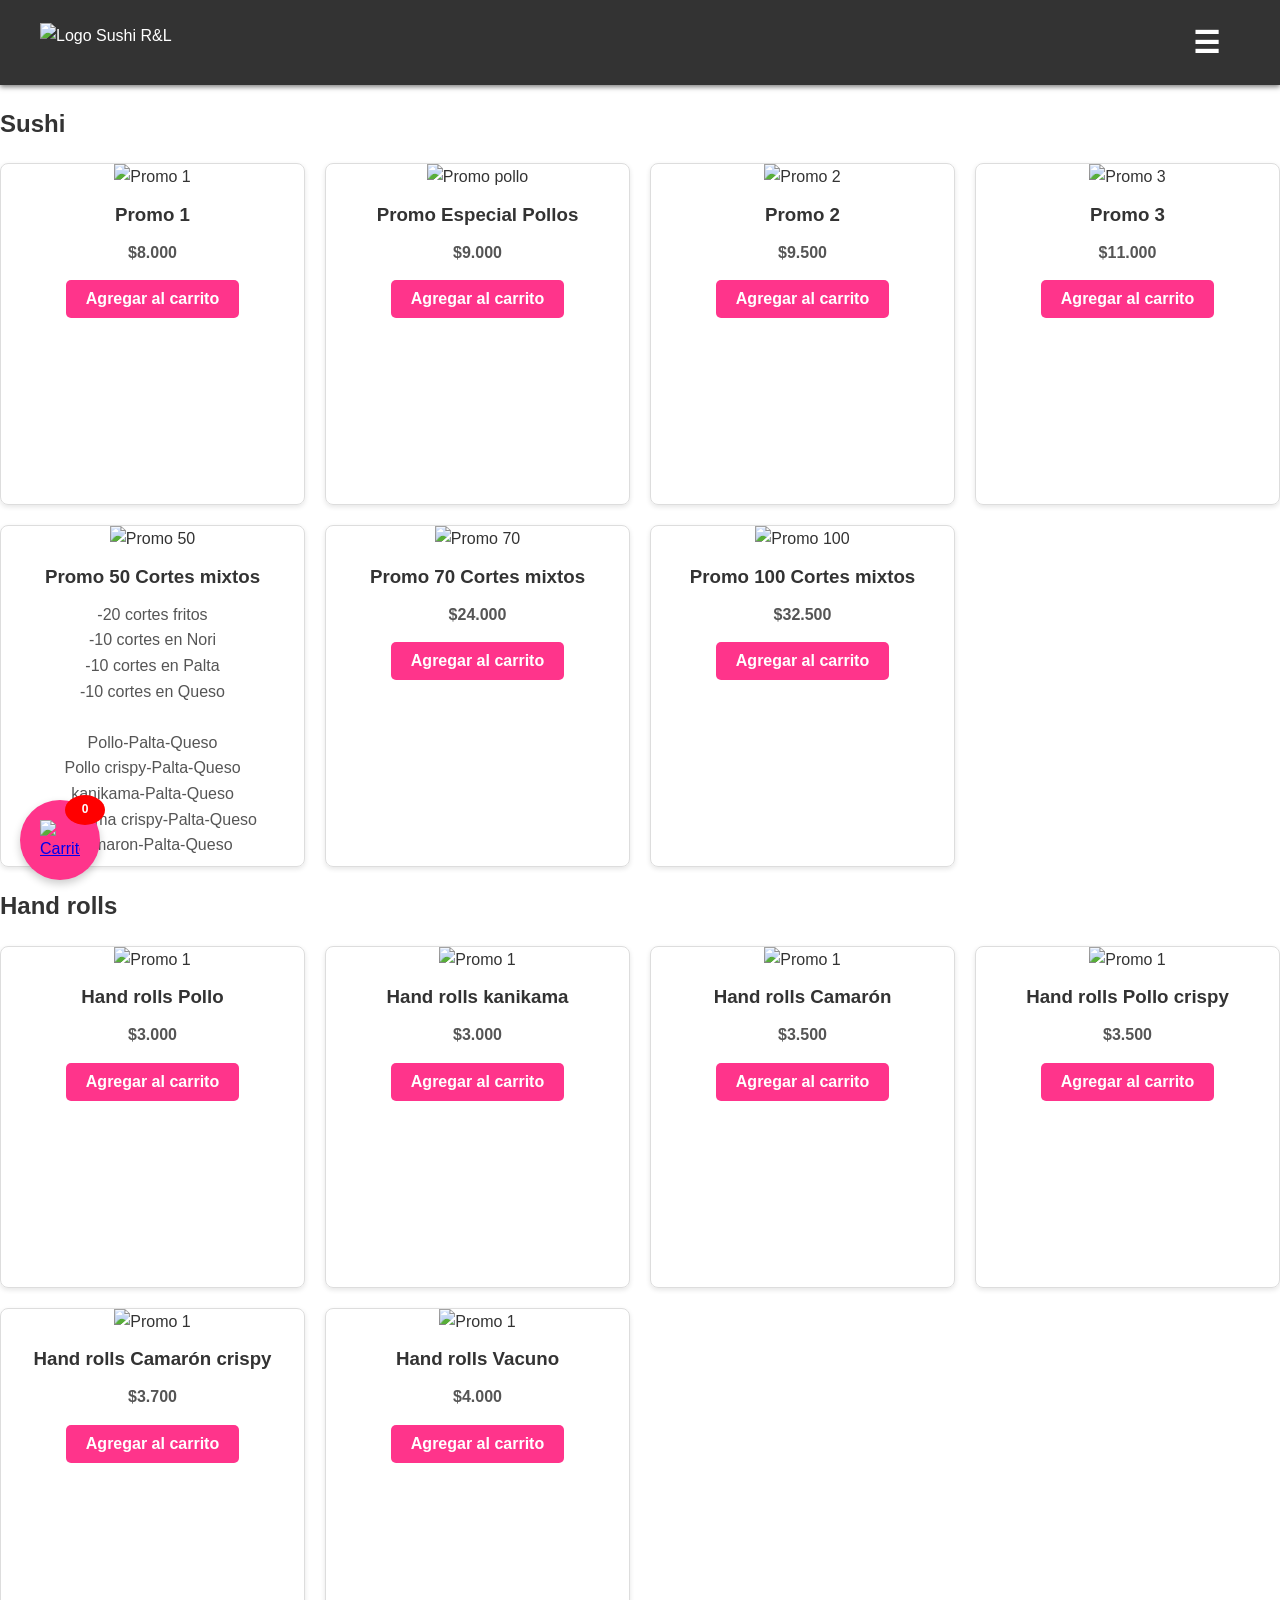
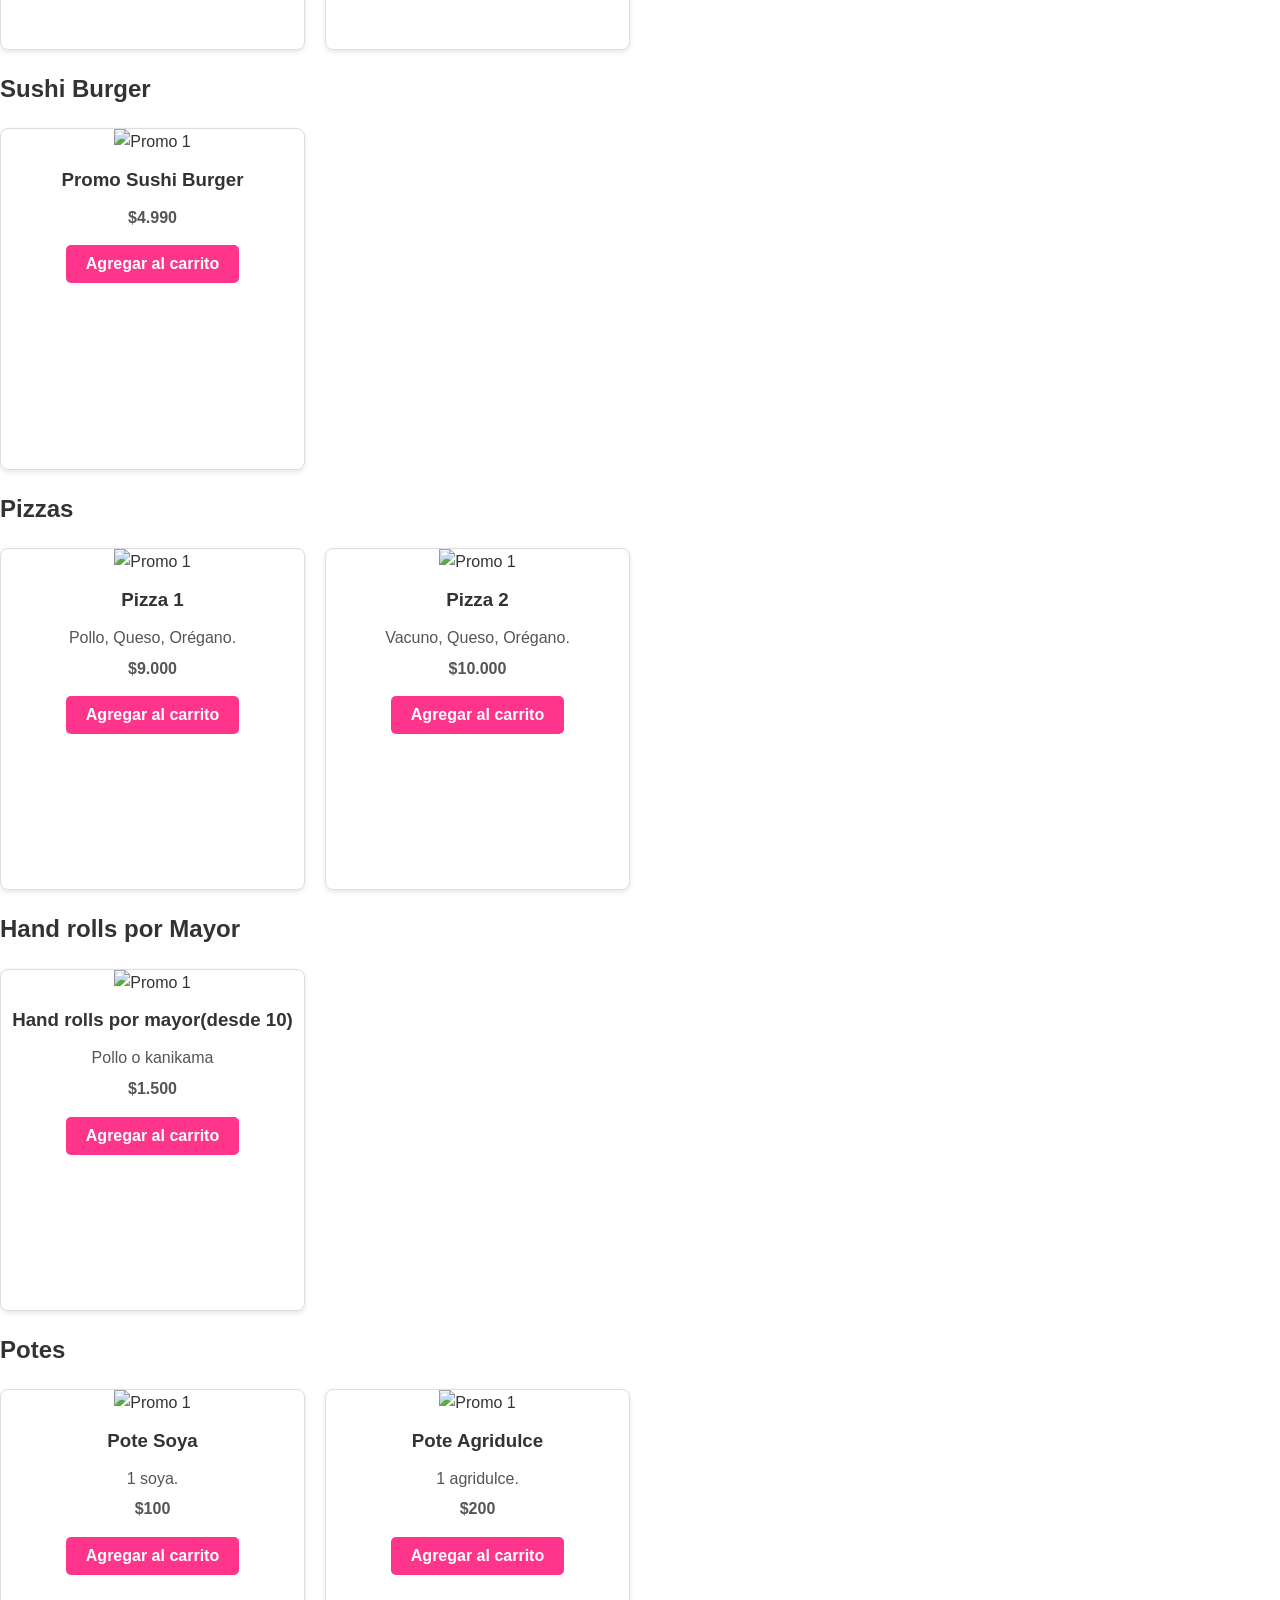
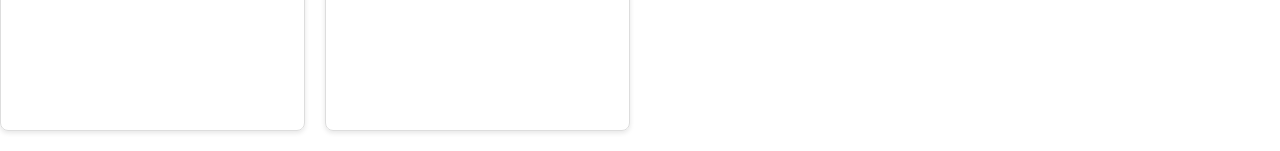
==== index.html @ 0c3e952d "sushiryl1.0 Falta solucionar detalles de productos." ====
<!DOCTYPE html>
<html lang="es">
<head>
    <meta charset="UTF-8">
    <meta name="viewport" content="width=device-width, initial-scale=1.0">
    <title>Sushi R&L</title>
    <link rel="stylesheet" href="styles.css">
    <link rel="icon" type="image/jpeg" href="img/logo.jpg">
    <meta property="og:title" content="Sushi R&L">
    <meta property="og:description" content="El mejor sushi de San Carlos">
    <meta property="og:image" content="https://github.com/sushiryl/sushiryl.github.io/img/logo.jpg">
    <meta property="og:url" content="https://sushiryl.github.io/">
    <meta property="og:type" content="website">
    <style>
        /* Estilo para el botón flotante del carrito */
        #floating-btn {
            position: fixed;
            bottom: 20px;
            left: 20px;
            background-color: #ff348b;
            padding: 10px;
            border-radius: 50%;
            box-shadow: 0 4px 8px rgba(0, 0, 0, 0.2);
            transition: background-color 0.3s ease;
        }

        #floating-btn:hover {
            background-color: #ff348b;
        }

        #floating-btn img {
            width: 40px;
            height: 40px;
        }

        .cart-count {
            position: absolute;
            top: -5px;
            right: -5px;
            background-color: red;
            color: white;
            border-radius: 50%;
            width: 20px;
            height: 20px;
            display: flex;
            justify-content: center;
            align-items: center;
            font-size: 12px;
            font-weight: bold;
        }
        .promo-ite {
    display: flex;
    flex-direction: column; /* Asegura que los elementos se coloquen en columnas */
    align-items: center; /* Centra horizontalmente el contenido */
    text-align: center; /* Centra el texto */
    padding: 10px;
    width: auto; /* Ajusta el ancho automáticamente */
    max-width: 100%; /* Limita el ancho al contenedor */
    box-sizing: border-box; /* Incluye padding y border en el tamaño total */
    word-wrap: break-word; /* Permite que el texto se divida en palabras largas */
}

.promo-ite .product-image {
    max-width: 100%; /* Asegura que la imagen no se desborde del contenedor */
    height: auto; /* Mantiene las proporciones de la imagen */
    margin-bottom: 10px; /* Espaciado entre la imagen y el contenido */
}

.promo-ite p {
    margin: 10px 0; /* Espaciado uniforme para los párrafos */
    line-height: 1.5; /* Mejora la legibilidad del texto */
}

.promo-ite .old-price {
    font-size: 14px; /* Ajusta el tamaño del texto dentro del contenido antiguo */
    color: gray; /* Cambia el color para diferenciarlo */
}

.promo-ite .add-to-cart {
    background-color: #ff348b; /* Color del botón */
    color: white; /* Texto del botón */
    padding: 10px 15px; /* Tamaño del botón */
    border: none; /* Sin borde */
    border-radius: 5px; /* Bordes redondeados */
    cursor: pointer; /* Cambia el cursor al pasar sobre el botón */
}

.promo-ite .add-to-cart:hover {
    background-color: #e02a76; /* Color al pasar sobre el botón */
}

    </style>
</head>
<body>
    <header>
        <div class="container">
            <img src="img/logo.jpg" alt="Logo Sushi R&L" class="logo">
            <button class="menu-toggle" id="menu-toggle">
                ☰
            </button>
            <nav id="nav-menu" class="hidden">
                <ul>
                     <li><a href="#handrolls">Hand rolls</a></li>
                    <li><a href="#sushiburger">Sushi Burger</a></li>
                    <li><a href="#pizza">Pizza</a></li>
                    <li><a href="#handrollsmayor">Por Mayor</a></li>
                    <li><a href="#potes">Potes</a></li>
                 </ul>
            </nav>
        </div>
    </header>
    <!-- Sushi Section -->
    <section id="sushi">
        <h2>Sushi</h2>
        <div class="promo-list">
            <div class="promo-item">
                <img src="img/promo1.jpg" alt="Promo 1" class="product-image">
                <h3>Promo 1</h3>
                 <p><strong>$8.000</strong></p>
                <button class="add-to-cart" data-name="Promo 1" data-price="8000">Agregar al carrito</button>
            </div>
            <div class="promo-item">
                <img src="img/promo111.jpg" alt="Promo pollo" class="product-image">
                <h3>Promo Especial Pollos</h3>
                 <p><strong>$9.000</strong></p>
                <button class="add-to-cart" data-name="Promo Especial Pollos" data-price="9000">Agregar al carrito</button>
            </div>
            <div class="promo-item">
                <img src="img/promo2.jpg" alt="Promo 2" class="product-image">
                <h3>Promo 2</h3>
                 <p><strong>$9.500</strong></p>
                <button class="add-to-cart" data-name="Promo 2" data-price="9500">Agregar al carrito</button>
            </div>
            <div class="promo-item">
                <img src="img/promo3.jpg" alt="Promo 3" class="product-image">
                <h3>Promo 3</h3>
                 <p><strong>$11.000</strong></p>
                <button class="add-to-cart" data-name="Promo 3" data-price="11000">Agregar al carrito</button>
            </div>
            <div class="promo-item">
                <img src="img/50.jpeg" alt="Promo 50" class="product-image">
                <h3>Promo 50 Cortes mixtos</h3>
                <p>
                        <span class="old-price">
                        -20 cortes fritos<br>
                        -10 cortes en Nori<br>
                        -10 cortes en Palta<br>
                        -10 cortes en Queso<br><br>
                        Pollo-Palta-Queso<br>
                        Pollo crispy-Palta-Queso<br>
                        kanikama-Palta-Queso<br>
                        kanikama crispy-Palta-Queso<br>
                        Camaron-Palta-Queso</span>
                    </p>
                <p><strong>$18.500</strong></p>
                <button class="add-to-cart" data-name="Promo 50 Cortes mixtos" data-price="18500">Agregar al carrito</button>
            </div>
            <div class="promo-item">
                <img src="img/70.jpeg" alt="Promo 70" class="product-image">
                <h3>Promo 70 Cortes mixtos</h3>
                 </p>
                <p><strong>$24.000</strong></p>
                <button class="add-to-cart" data-name="Promo 70 Cortes mixtos" data-price="24000">Agregar al carrito</button>
            </div>
            <div class="promo-item">
                <img src="img/100.jpeg" alt="Promo 100" class="product-image">
                <h3>Promo 100 Cortes mixtos</h3>
                 <p><strong>$32.500</strong></p>
                <button class="add-to-cart" data-name="Promo 100 Cortes mixtos" data-price="32500">Agregar al carrito</button>
            </div>
        </div>
    </section>

    <!-- Hand rolls Section -->
    <section id="handrolls">
        <h2>Hand rolls</h2>
        <div class="promo-list">
            <div class="promo-item">
                <img src="img/handroll.jpg" alt="Promo 1" class="product-image">
                <h3>Hand rolls Pollo</h3>
                 <p><strong>$3.000</strong></p>
                <button class="add-to-cart" data-name="Hand rolls Pollo" data-price="3000">Agregar al carrito</button>
            </div>
            <div class="promo-item"> 
               <img src="img/kanikama.jpeg" alt="Promo 1" class="product-image">
                <h3>Hand rolls kanikama</h3>
                 <p><strong>$3.000</strong></p>
                <button class="add-to-cart" data-name="Hand rolls kanikama" data-price="3000">Agregar al carrito</button>
            </div>
            <div class="promo-item">
                <img src="img/cama.jpeg" alt="Promo 1" class="product-image">
                <h3>Hand rolls Camarón</h3>
                 <p><strong>$3.500</strong></p>
                <button class="add-to-cart" data-name="Hand rolls Camarón" data-price="3500">Agregar al carrito</button>
            </div>
            <div class="promo-item">
                <img src="img/pollocrispy.jpg" alt="Promo 1" class="product-image">
                <h3>Hand rolls Pollo crispy</h3>
                 <p><strong>$3.500</strong></p>
                <button class="add-to-cart" data-name="Hand rolls Pollo crispy" data-price="3500">Agregar al carrito</button>
            </div>
            <div class="promo-item">
                <img src="img/camaroncrispy.jpeg" alt="Promo 1" class="product-image">
                <h3>Hand rolls Camarón crispy</h3>
                 <p><strong>$3.700</strong></p>
                <button class="add-to-cart" data-name="Hand rolls Camarón crispy" data-price="3700">Agregar al carrito</button>
            </div>
            <div class="promo-item">
                <img src="img/vacuno.jpg" alt="Promo 1" class="product-image">
                <h3>Hand rolls Vacuno</h3>
                 <p><strong>$4.000</strong></p>
                <button class="add-to-cart" data-name="Hand rolls Vacuno" data-price="4000">Agregar al carrito</button>
            </div>
        </div>
    </section>

    <!-- Sushi Burger Section -->
    <section id="sushiburger">
        <h2>Sushi Burger</h2>
        <div class="promo-list">
            <div class="promo-item">
                <img src="img/burguer.jpeg" alt="Promo 1" class="product-image">
                <h3>Promo Sushi Burger</h3>
                 <p><strong>$4.990</strong></p>
                <button class="add-to-cart" data-name="Promo Sushi Burger" data-price="4990">Agregar al carrito</button>
            </div>
        </div>
    </section>

    <!-- Pizza Section -->
    <section id="pizza">
        <h2>Pizzas</h2>
        <div class="promo-list">
            <div class="promo-item">
                <img src="img/pizza1.jpg" alt="Promo 1" class="product-image">
                <h3>Pizza 1</h3>
                <p>Pollo, Queso, Orégano.</p>
                <p><strong>$9.000</strong></p>
                <button class="add-to-cart" data-name="Pizza 1" data-price="9000">Agregar al carrito</button>
            </div>
            <div class="promo-item">
                <img src="img/pizza2.jpg" alt="Promo 1" class="product-image">
                <h3>Pizza 2</h3>
                <p>Vacuno, Queso, Orégano.</p>
                <p><strong>$10.000</strong></p>
                <button class="add-to-cart" data-name="Pizza 2" data-price="10000">Agregar al carrito</button>
            </div>
        </div>
    </section>

    <!-- Hand rolls por Mayor Section -->
    <section id="handrollsmayor">
        <h2>Hand rolls por Mayor</h2>
        
        <div class="promo-list">
            <div class="promo-item">
                <img src="img/pormayor.jpg " alt="Promo 1" class="product-image">
                <h3>Hand rolls por mayor(desde 10)</h3>
                <p>Pollo o kanikama</p>
                <p><strong>$1.500</strong></p>
                <button class="add-to-cart" data-name="Hand rolls por mayor" data-price="1500">Agregar al carrito</button>
            </div>
        </div>
    </section>

    <!-- Potes Section -->
    <section id="potes">
        <h2>Potes</h2>
        <div class="promo-list">
            <div class="promo-item">
                <img src="img/soya.jpeg" alt="Promo 1" class="product-image">
                <h3>Pote Soya</h3>
                <p>1 soya.</p>
                <p><strong>$100</strong></p>
                <button class="add-to-cart" data-name="Pote Soya" data-price="100">Agregar al carrito</button>
            </div>
            <div class="promo-item">
                <img src="img/agri.jpeg" alt="Promo 1" class="product-image">
                <h3>Pote Agridulce</h3>
                <p>1 agridulce.</p>
                <p><strong>$200</strong></p>
                <button class="add-to-cart" data-name="Pote Agridulce" data-price="200">Agregar al carrito</button>
            </div>
        </div>
    </section>
<!-- Botón flotante -->
<a href="carrito.html" id="floating-btn">
    <img src="img/carro.png" alt="Carrito">
    <span id="cart-count" class="cart-count">0</span> <!-- Aquí se mostrará la cantidad de productos -->
</a>

</body>
<script>
    // Escucha el clic del botón para abrir/cerrar el menú
    document.getElementById('menu-toggle').addEventListener('click', function() {
        const navMenu = document.getElementById('nav-menu');
        navMenu.classList.toggle('hidden'); // Alterna la visibilidad del menú
    });
</script>
<script>
    // Aquí va el código JavaScript
    document.querySelectorAll('.add-to-cart').forEach(button => {
        button.addEventListener('click', () => {
            const name = button.dataset.name; // Nombre del producto
            const price = parseInt(button.dataset.price, 10); // Precio del producto
    
            if (!name || isNaN(price)) {
                console.error('Error: el producto no tiene nombre o precio válido.');
                return;
            }
    
            let cart = JSON.parse(localStorage.getItem('cart')) || [];
    
            const existingItem = cart.find(item => item.name === name);
    
            if (existingItem) {
                existingItem.quantity += 1;
            } else {
                cart.push({ name, price, quantity: 1 });
            }
    
            localStorage.setItem('cart', JSON.stringify(cart));
    
            updateCartCount();
        });
    });
    
    // Función para actualizar el contador del carrito
    function updateCartCount() {
        const cart = JSON.parse(localStorage.getItem('cart')) || [];
        const totalItems = cart.reduce((sum, item) => sum + item.quantity, 0);
        document.getElementById('cart-count').textContent = totalItems;
    }
    
    // Inicializar el contador al cargar la página
    updateCartCount();
    </script>
    
</html>
---- styles.css ----
/* General Styles */
body {
    margin: 0;
    font-family: Arial, sans-serif;
    line-height: 1.6;
    color: #333;
}

.container {
    max-width: 1200px;
    margin: 0 auto;
    padding: 0 20px;
}

header {
    background: #333;
    color: #fff;
    padding: 5px 0;  /* Mantener la altura del header */
    position: sticky;
    top: 0;
    z-index: 1000;
    box-shadow: 0 2px 5px rgba(0, 0, 0, 0.5);
}

header .container {
    display: flex;
    align-items: center;
    justify-content: space-between;
}

header .logo {
    height: 40px; /* Tamaño ajustado del logo */
    width: auto;
}

/* Estilo para ocultar el menú en pantallas pequeñas */
#nav-menu.hidden {
    display: none;
}

/* Estilos para el botón de menú */
.menu-toggle {
    font-size: 30px;
    background: none;
    border: none;
    color: #fff;
    cursor: pointer;
    display: block;
}

/* Estilo para el menú en pantallas pequeñas */
@media (max-width: 768px) {
    header .container {
        flex-direction: row; /* Cambio de columna a fila */
        text-align: left; /* Alinea los elementos a la izquierda */
    }

    header nav ul {
        display: flex; /* Mostrar los elementos de forma horizontal */
        flex-direction: row; /* Aseguramos que los elementos estén en línea */
        margin: 0;
        padding: 0;
        justify-content: flex-start; /* Alinea los elementos a la izquierda */
    }

    header nav ul li {
        margin: 0 10px; /* Agrega espacio entre los elementos */
    }
.promo-ite {
    display: flex;
    flex-direction: column; /* Asegura que los elementos se coloquen en columnas */
    align-items: center; /* Centra horizontalmente el contenido */
    text-align: center; /* Centra el texto */
    padding: 10px;
    width: auto; /* Ajusta el ancho automáticamente */
    max-width: 100%; /* Limita el ancho al contenedor */
    box-sizing: border-box; /* Incluye padding y border en el tamaño total */
    word-wrap: break-word; /* Permite que el texto se divida en palabras largas */
}

.promo-ite .product-image {
    max-width: 100%; /* Asegura que la imagen no se desborde del contenedor */
    height: auto; /* Mantiene las proporciones de la imagen */
    margin-bottom: 10px; /* Espaciado entre la imagen y el contenido */
}

.promo-ite p {
    margin: 10px 0; /* Espaciado uniforme para los párrafos */
    line-height: 1.5; /* Mejora la legibilidad del texto */
}

.promo-ite .old-price {
    font-size: 14px; /* Ajusta el tamaño del texto dentro del contenido antiguo */
    color: gray; /* Cambia el color para diferenciarlo */
}

.promo-ite .add-to-cart {
    background-color: #ff348b; /* Color del botón */
    color: white; /* Texto del botón */
    padding: 10px 15px; /* Tamaño del botón */
    border: none; /* Sin borde */
    border-radius: 5px; /* Bordes redondeados */
    cursor: pointer; /* Cambia el cursor al pasar sobre el botón */
}

.promo-ite .add-to-cart:hover {
    background-color: #e02a76; /* Color al pasar sobre el botón */
}
    #nav-menu {
        position: absolute;
        top: 60px;
        left: 0;
        background-color: #333;
        width: 100%;
        padding: 10px 0;
        display: none; /* Asegura que esté oculto inicialmente */
    }

    #nav-menu ul {
        list-style-type: none;
        padding: 0;
        text-align: left; /* Alinea los elementos a la izquierda */
    }

    #nav-menu li {
        margin: 10px 0;
    }

    .menu-toggle {
        display: block;
    }

    /* Mostrar el menú cuando se activa el botón */
    #nav-menu.hidden {
        display: block;
    }

    /* Mejorar la apariencia de los botones en el menú desplegable */
    #nav-menu li a {
        display: block;
        padding: 10px 20px;  /* Más espacio en los botones */
        color: #fff;
        text-decoration: none;
        font-weight: bold;
        transition: background 0.3s, color 0.3s;
        border-radius: 5px;
    }

    #nav-menu li a:hover {
        background: #ff348b;
        color: #333;
    }

    /* Opciones del menú horizontal */
    #nav-menu ul {
        display: flex;
        justify-content: flex-start; /* Mantiene los elementos en fila */
        gap: 10px;
    }

    #nav-menu li {
        margin: 0;  /* Eliminar margen para una disposición en línea */
    }

    /* Mostrar dos productos en una fila en pantallas pequeñas */
    .promo-list {
        display: grid;
        grid-template-columns: repeat(2, 1fr); /* Dos columnas */
        gap: 20px;
        margin: 20px 0;
    }
}


/* Sección de productos */
.promo-list {
    display: grid;
    grid-template-columns: repeat(auto-fit, minmax(250px, 1fr)); /* Ajusta automáticamente el número de columnas */
    gap: 20px;
    margin: 20px 0;
    grid-template-columns: repeat(4, 1fr); /* 4 columnas en pantallas grandes */
}

.promo-item {
    border: 1px solid #ddd;
    border-radius: 8px;
    overflow: hidden;
    text-align: center;
    box-shadow: 0 2px 5px rgba(0, 0, 0, 0.1);
    transition: transform 0.3s;
    height: 340px;  /* Aumentada para permitir más espacio y mostrar el precio */
}

.promo-item:hover {
    transform: scale(1.05);
}

/* Asegurar que las imágenes de los productos tengan el mismo tamaño */
.promo-item img {
    width: 100%;
    height: 150px; /* Establecer una altura fija para todas las imágenes */
    object-fit: cover; /* Asegura que la imagen no se deforme */
}

.promo-item h3 {
    margin: 10px 0;
    color: #333;
}

.promo-item p {
    margin: 5px 0;
    color: #555;
}

.promo-item .price {
    margin-top: 10px;
    font-size: 18px;
    font-weight: bold;
    color: #333;
}

/* Buttons */
button {
    display: inline-block;
    padding: 10px 20px;
    margin: 10px 0;
    border: none;
    border-radius: 5px;
    cursor: pointer;
    font-size: 16px;
    font-weight: bold;
    transition: background 0.3s, transform 0.2s;
}

button:hover {
    transform: translateY(-2px);
}
.cart-count {
    position: absolute;
    top: -10px;
    right: -10px;
    background-color: red;
    color: white;
    border-radius: 50%;
    padding: 5px 10px;
    font-size: 14px;
}
.add-to-cart {
    background: #ff348b;
    color: #fff;
}

.add-to-cart:hover {
    background: #ff348b;
}

button.delete {
    background: red;
    color: #fff;
}

button.delete:hover {
    background: darkred;
}
/* Estilos para el botón de eliminar */
.delete-btn.remove {
    background-color: #ff4d4d; /* Color rojo para indicar eliminación */
    color: #fff; /* Texto blanco */
    border: none;
    padding: 10px 20px;
    font-size: 16px;
    cursor: pointer;
    border-radius: 5px;
    transition: background-color 0.3s;
}

.delete-btn.remove:hover {
    background-color: #ff1a1a; /* Un tono de rojo más oscuro al pasar el ratón */
}

/* Floating Button (Carrito) */
#floating-btn {
    position: fixed;
    bottom: 20px;
    right: 20px;
    background: #ff348b;
    border-radius: 50%;
    width: 60px;
    height: 60px;
    display: flex;
    align-items: center;
    justify-content: center;
    box-shadow: 0 2px 10px rgba(0, 0, 0, 0.3);
    transition: transform 0.3s;
}

#floating-btn:hover {
    transform: scale(1.1);
}

#floating-btn img {
    width: 40px;
    height: 40px;
}

/* Footer (opcional, si deseas agregarlo) */
footer {
    background: #333;
    color: #fff;
    text-align: center;
    padding: 10px 0;
    margin-top: 20px;
}

footer p {
    margin: 0;
}

/* Responsive Design */
@media (max-width: 768px) {
    /* Productos en dos columnas */
    .promo-list {
        grid-template-columns: repeat(2, 1fr);
    }

    /* Ajustes al diseño en móviles */
    header nav ul {
        display: flex;
        justify-content: flex-start; /* Alinea los elementos a la izquierda */
    }

    header nav ul li {
        margin: 0 10px; /* Añadir margen entre elementos */
    }

    .menu-toggle {
        display: block;
    }
}
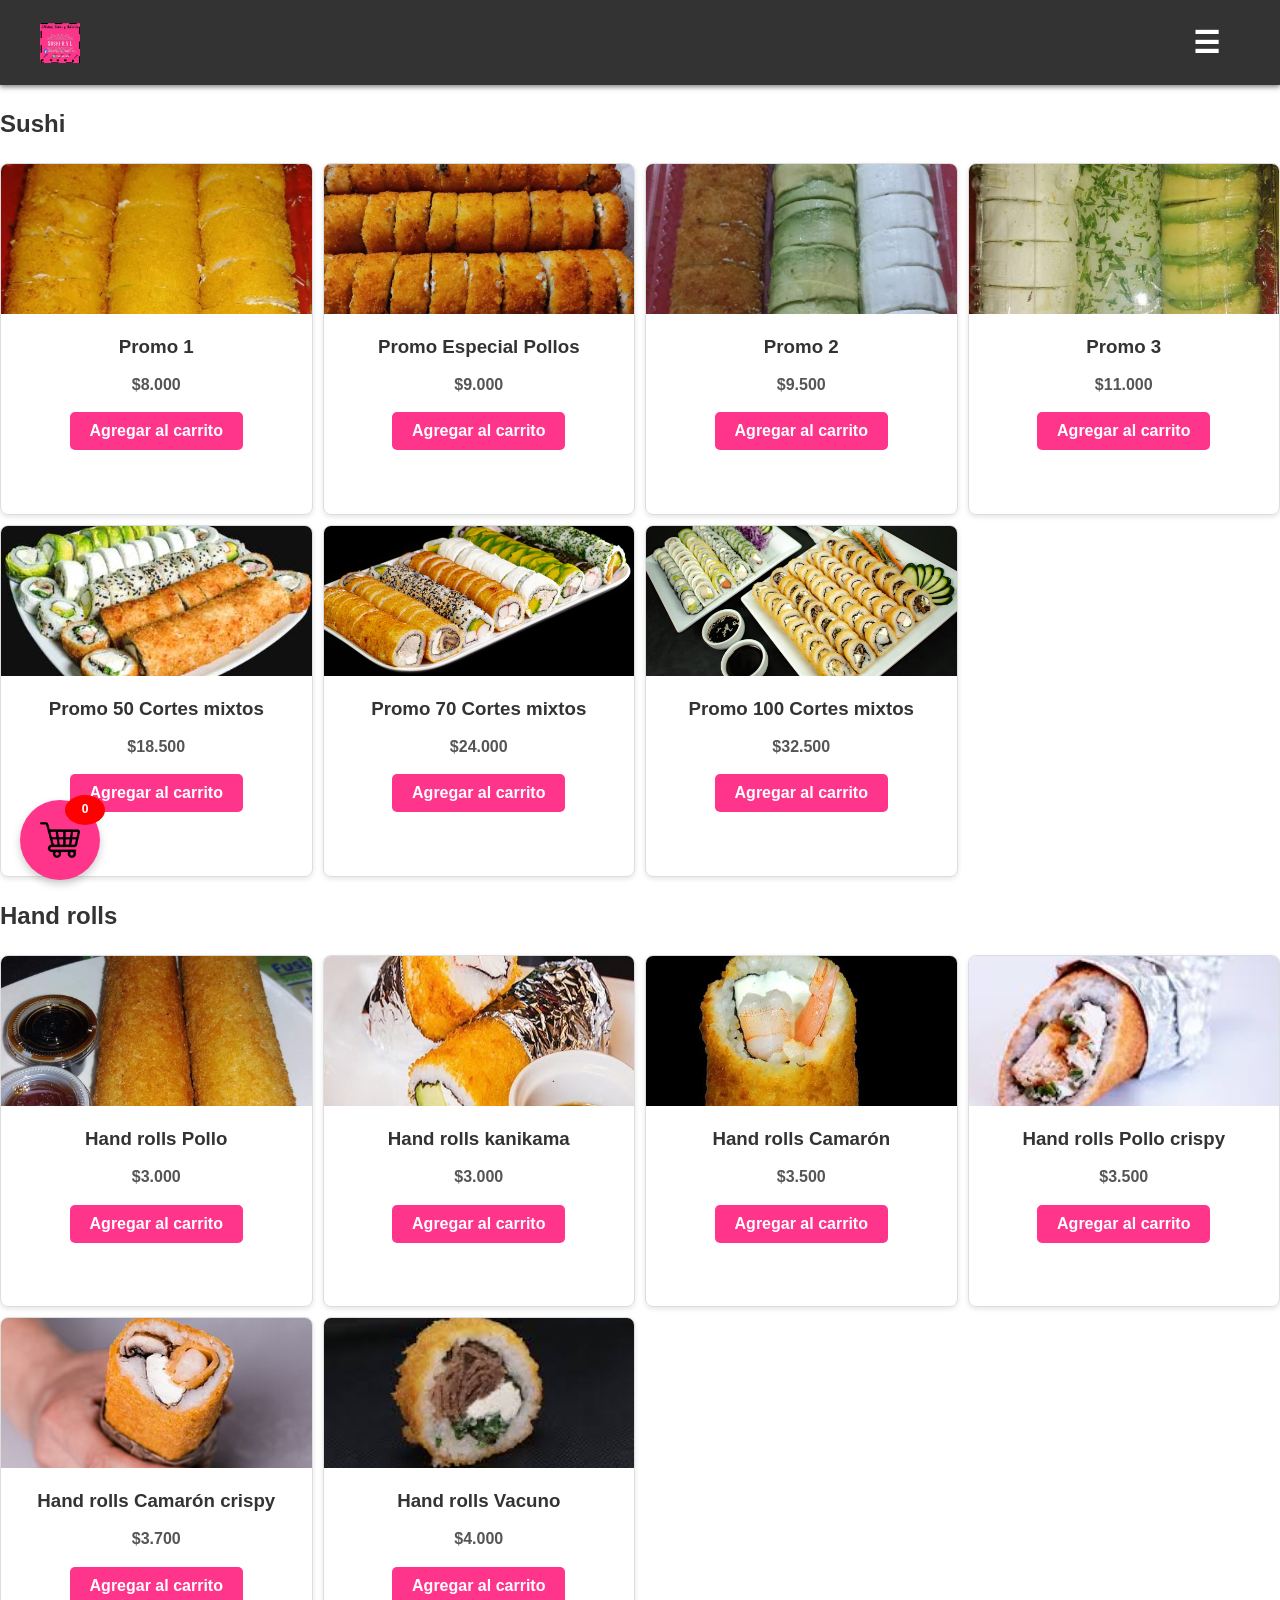
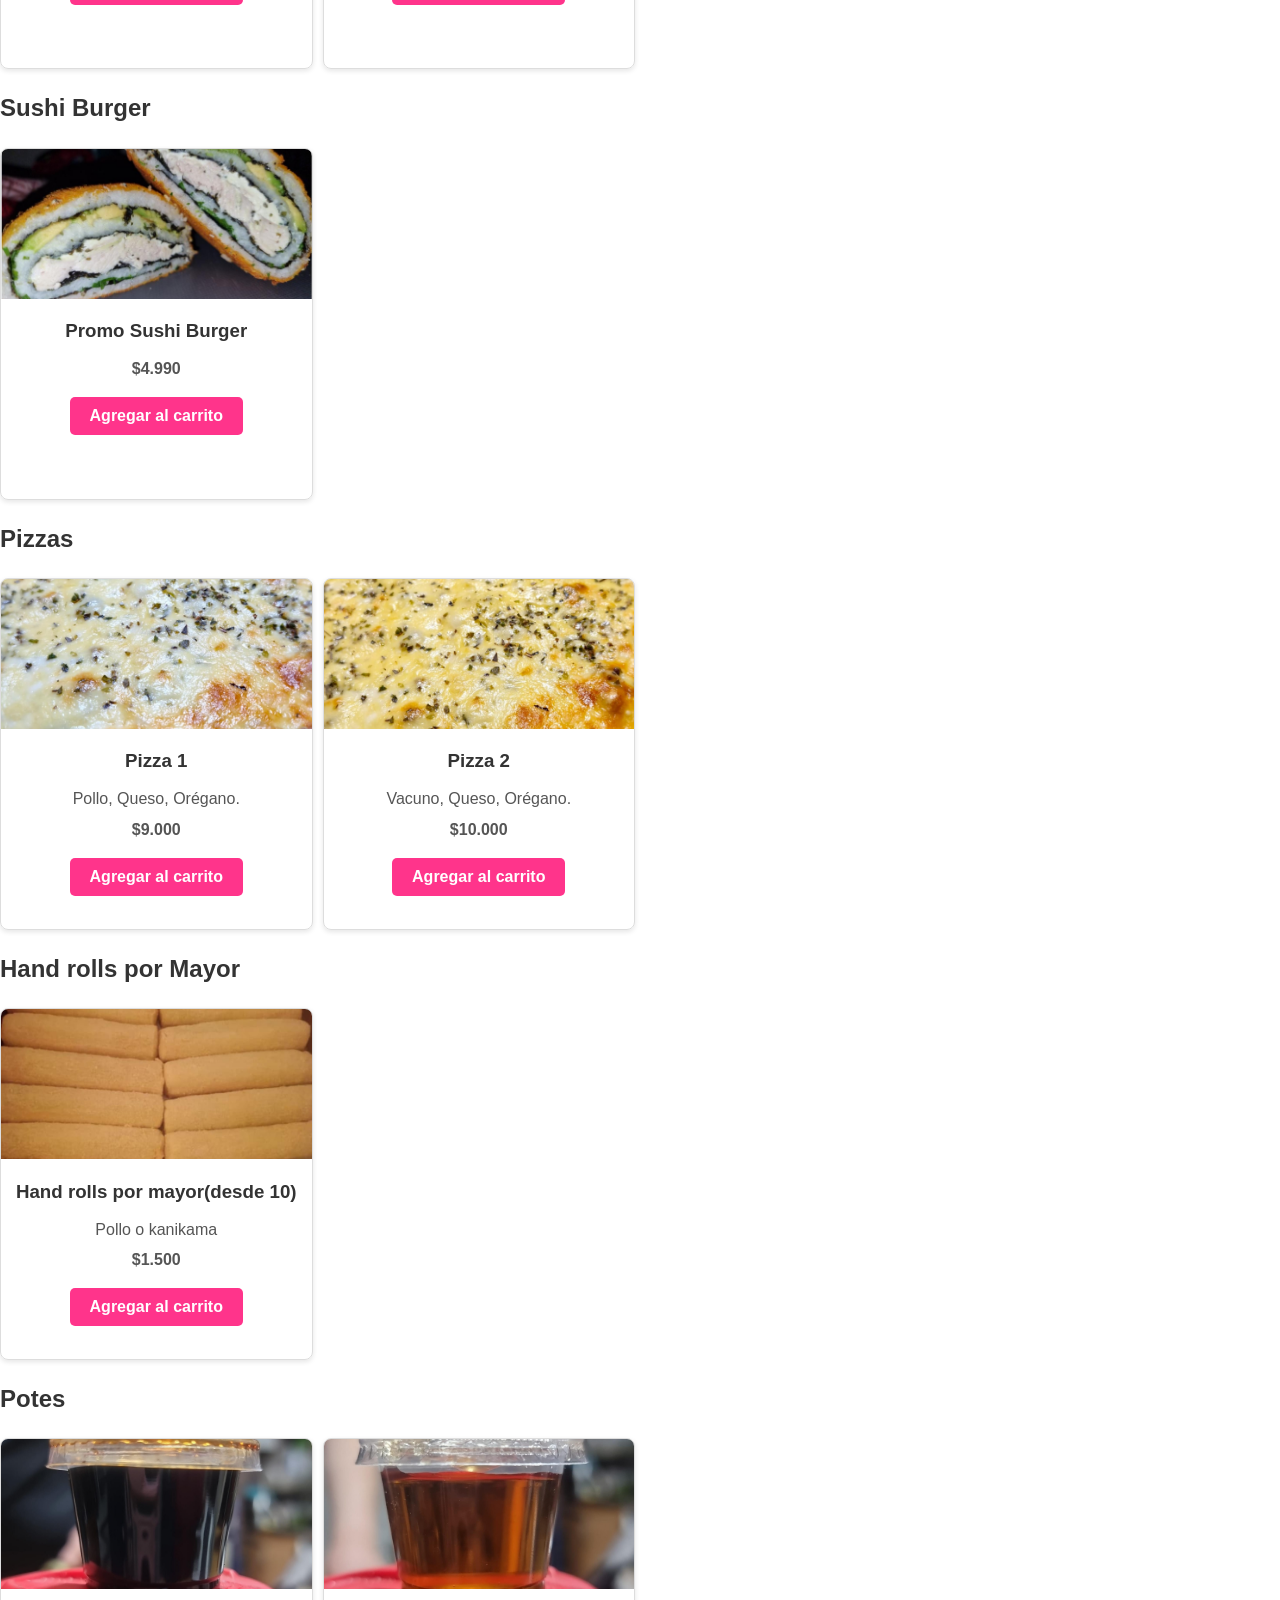
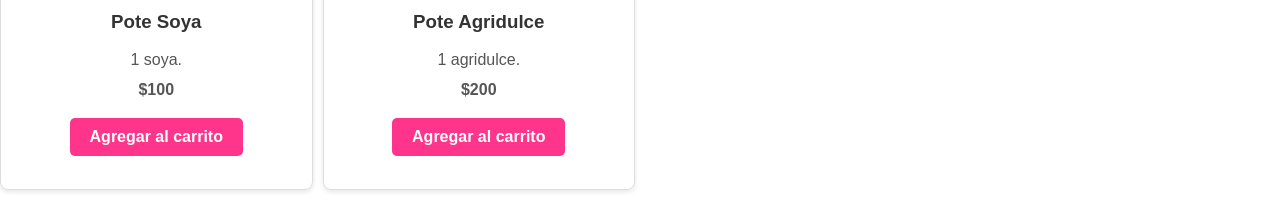
==== commit aa98fcab: "Ajuste de tamaño y recorte de imágenes del producto" ====
--- a/index.html
+++ b/index.html
@@ -104,142 +104,125 @@
                     <li><a href="#sushiburger">Sushi Burger</a></li>
                     <li><a href="#pizza">Pizza</a></li>
                     <li><a href="#handrollsmayor">Por Mayor</a></li>
-                    <li><a href="#potes">Potes</a></li>
                  </ul>
             </nav>
         </div>
     </header>
-    <!-- Sushi Section -->
     <section id="sushi">
         <h2>Sushi</h2>
         <div class="promo-list">
-            <div class="promo-item">
+            <div class="promo-item" id="promo-basic-1" onclick="redirectToDetail(this.id, event)">
                 <img src="img/promo1.jpg" alt="Promo 1" class="product-image">
                 <h3>Promo 1</h3>
-                 <p><strong>$8.000</strong></p>
+                <p><strong>$8.000</strong></p>
                 <button class="add-to-cart" data-name="Promo 1" data-price="8000">Agregar al carrito</button>
             </div>
-            <div class="promo-item">
+            <div class="promo-item" id="promo-pollo-special" onclick="redirectToDetail(this.id, event)">
                 <img src="img/promo111.jpg" alt="Promo pollo" class="product-image">
                 <h3>Promo Especial Pollos</h3>
-                 <p><strong>$9.000</strong></p>
+                <p><strong>$9.000</strong></p>
                 <button class="add-to-cart" data-name="Promo Especial Pollos" data-price="9000">Agregar al carrito</button>
             </div>
-            <div class="promo-item">
+            <div class="promo-item" id="promo-basic-2" onclick="redirectToDetail(this.id, event)">
                 <img src="img/promo2.jpg" alt="Promo 2" class="product-image">
                 <h3>Promo 2</h3>
-                 <p><strong>$9.500</strong></p>
+                <p><strong>$9.500</strong></p>
                 <button class="add-to-cart" data-name="Promo 2" data-price="9500">Agregar al carrito</button>
             </div>
-            <div class="promo-item">
+            <div class="promo-item" id="promo-basic-3" onclick="redirectToDetail(this.id, event)">
                 <img src="img/promo3.jpg" alt="Promo 3" class="product-image">
                 <h3>Promo 3</h3>
-                 <p><strong>$11.000</strong></p>
+                <p><strong>$11.000</strong></p>
                 <button class="add-to-cart" data-name="Promo 3" data-price="11000">Agregar al carrito</button>
             </div>
-            <div class="promo-item">
+            <div class="promo-item" id="promo-50-mix" onclick="redirectToDetail(this.id, event)">
                 <img src="img/50.jpeg" alt="Promo 50" class="product-image">
                 <h3>Promo 50 Cortes mixtos</h3>
-                <p>
-                        <span class="old-price">
-                        -20 cortes fritos<br>
-                        -10 cortes en Nori<br>
-                        -10 cortes en Palta<br>
-                        -10 cortes en Queso<br><br>
-                        Pollo-Palta-Queso<br>
-                        Pollo crispy-Palta-Queso<br>
-                        kanikama-Palta-Queso<br>
-                        kanikama crispy-Palta-Queso<br>
-                        Camaron-Palta-Queso</span>
-                    </p>
+                
                 <p><strong>$18.500</strong></p>
                 <button class="add-to-cart" data-name="Promo 50 Cortes mixtos" data-price="18500">Agregar al carrito</button>
             </div>
-            <div class="promo-item">
+            <div class="promo-item" id="promo-70-mix" onclick="redirectToDetail(this.id, event)">
                 <img src="img/70.jpeg" alt="Promo 70" class="product-image">
                 <h3>Promo 70 Cortes mixtos</h3>
-                 </p>
                 <p><strong>$24.000</strong></p>
                 <button class="add-to-cart" data-name="Promo 70 Cortes mixtos" data-price="24000">Agregar al carrito</button>
             </div>
-            <div class="promo-item">
+            <div class="promo-item" id="promo-100-mix" onclick="redirectToDetail(this.id, event)">
                 <img src="img/100.jpeg" alt="Promo 100" class="product-image">
                 <h3>Promo 100 Cortes mixtos</h3>
-                 <p><strong>$32.500</strong></p>
+                <p><strong>$32.500</strong></p>
                 <button class="add-to-cart" data-name="Promo 100 Cortes mixtos" data-price="32500">Agregar al carrito</button>
             </div>
         </div>
     </section>
 
-    <!-- Hand rolls Section -->
     <section id="handrolls">
         <h2>Hand rolls</h2>
         <div class="promo-list">
-            <div class="promo-item">
-                <img src="img/handroll.jpg" alt="Promo 1" class="product-image">
+            <div class="promo-item" id="handroll-pollo" onclick="redirectToDetail(this.id, event)">
+                <img src="img/handroll.jpg" alt="Hand roll Pollo" class="product-image">
                 <h3>Hand rolls Pollo</h3>
-                 <p><strong>$3.000</strong></p>
+                <p><strong>$3.000</strong></p>
                 <button class="add-to-cart" data-name="Hand rolls Pollo" data-price="3000">Agregar al carrito</button>
             </div>
-            <div class="promo-item"> 
-               <img src="img/kanikama.jpeg" alt="Promo 1" class="product-image">
+            <div class="promo-item" id="handroll-kanikama" onclick="redirectToDetail(this.id, event)">
+                <img src="img/kanikama.jpeg" alt="Hand roll Kanikama" class="product-image">
                 <h3>Hand rolls kanikama</h3>
-                 <p><strong>$3.000</strong></p>
+                <p><strong>$3.000</strong></p>
                 <button class="add-to-cart" data-name="Hand rolls kanikama" data-price="3000">Agregar al carrito</button>
             </div>
-            <div class="promo-item">
-                <img src="img/cama.jpeg" alt="Promo 1" class="product-image">
+            <div class="promo-item" id="handroll-camaron" onclick="redirectToDetail(this.id, event)">
+                <img src="img/cama.jpeg" alt="Hand roll Camarón" class="product-image">
                 <h3>Hand rolls Camarón</h3>
-                 <p><strong>$3.500</strong></p>
+                <p><strong>$3.500</strong></p>
                 <button class="add-to-cart" data-name="Hand rolls Camarón" data-price="3500">Agregar al carrito</button>
             </div>
-            <div class="promo-item">
-                <img src="img/pollocrispy.jpg" alt="Promo 1" class="product-image">
+            <div class="promo-item" id="handroll-pollo-crispy" onclick="redirectToDetail(this.id, event)">
+                <img src="img/pollocrispy.jpg" alt="Hand roll Pollo Crispy" class="product-image">
                 <h3>Hand rolls Pollo crispy</h3>
-                 <p><strong>$3.500</strong></p>
+                <p><strong>$3.500</strong></p>
                 <button class="add-to-cart" data-name="Hand rolls Pollo crispy" data-price="3500">Agregar al carrito</button>
             </div>
-            <div class="promo-item">
-                <img src="img/camaroncrispy.jpeg" alt="Promo 1" class="product-image">
+            <div class="promo-item" id="handroll-camaron-crispy" onclick="redirectToDetail(this.id, event)">
+                <img src="img/camaroncrispy.jpeg" alt="Hand roll Camarón Crispy" class="product-image">
                 <h3>Hand rolls Camarón crispy</h3>
-                 <p><strong>$3.700</strong></p>
+                <p><strong>$3.700</strong></p>
                 <button class="add-to-cart" data-name="Hand rolls Camarón crispy" data-price="3700">Agregar al carrito</button>
             </div>
-            <div class="promo-item">
-                <img src="img/vacuno.jpg" alt="Promo 1" class="product-image">
+            <div class="promo-item" id="handroll-vacuno" onclick="redirectToDetail(this.id, event)">
+                <img src="img/vacuno.jpg" alt="Hand roll Vacuno" class="product-image">
                 <h3>Hand rolls Vacuno</h3>
-                 <p><strong>$4.000</strong></p>
+                <p><strong>$4.000</strong></p>
                 <button class="add-to-cart" data-name="Hand rolls Vacuno" data-price="4000">Agregar al carrito</button>
             </div>
         </div>
     </section>
 
-    <!-- Sushi Burger Section -->
     <section id="sushiburger">
         <h2>Sushi Burger</h2>
         <div class="promo-list">
-            <div class="promo-item">
-                <img src="img/burguer.jpeg" alt="Promo 1" class="product-image">
+            <div class="promo-item" id="sushi-burger" onclick="redirectToDetail(this.id, event)">
+                <img src="img/burguer.jpeg" alt="Sushi Burger" class="product-image">
                 <h3>Promo Sushi Burger</h3>
-                 <p><strong>$4.990</strong></p>
+                <p><strong>$4.990</strong></p>
                 <button class="add-to-cart" data-name="Promo Sushi Burger" data-price="4990">Agregar al carrito</button>
             </div>
         </div>
     </section>
 
-    <!-- Pizza Section -->
     <section id="pizza">
         <h2>Pizzas</h2>
         <div class="promo-list">
-            <div class="promo-item">
-                <img src="img/pizza1.jpg" alt="Promo 1" class="product-image">
+            <div class="promo-item" id="pizza-pollo" onclick="redirectToDetail(this.id, event)">
+                <img src="img/pizza1.jpg" alt="Pizza Pollo" class="product-image">
                 <h3>Pizza 1</h3>
                 <p>Pollo, Queso, Orégano.</p>
                 <p><strong>$9.000</strong></p>
                 <button class="add-to-cart" data-name="Pizza 1" data-price="9000">Agregar al carrito</button>
             </div>
-            <div class="promo-item">
-                <img src="img/pizza2.jpg" alt="Promo 1" class="product-image">
+            <div class="promo-item" id="pizza-vacuno" onclick="redirectToDetail(this.id, event)">
+                <img src="img/pizza2.jpg" alt="Pizza Vacuno" class="product-image">
                 <h3>Pizza 2</h3>
                 <p>Vacuno, Queso, Orégano.</p>
                 <p><strong>$10.000</strong></p>
@@ -248,13 +231,11 @@
         </div>
     </section>
 
-    <!-- Hand rolls por Mayor Section -->
     <section id="handrollsmayor">
         <h2>Hand rolls por Mayor</h2>
-        
-        <div class="promo-list">
-            <div class="promo-item">
-                <img src="img/pormayor.jpg " alt="Promo 1" class="product-image">
+        <div class="promo-list">
+            <div class="promo-item" id="handroll-wholesale" onclick="redirectToDetail(this.id, event)">
+                <img src="img/pormayor.jpg" alt="Hand rolls por Mayor" class="product-image">
                 <h3>Hand rolls por mayor(desde 10)</h3>
                 <p>Pollo o kanikama</p>
                 <p><strong>$1.500</strong></p>
@@ -263,19 +244,18 @@
         </div>
     </section>
 
-    <!-- Potes Section -->
     <section id="potes">
         <h2>Potes</h2>
         <div class="promo-list">
-            <div class="promo-item">
-                <img src="img/soya.jpeg" alt="Promo 1" class="product-image">
+            <div class="promo-item" id="pote-soya" onclick="redirectToDetail(this.id, event)">
+                <img src="img/soya.jpeg" alt="Pote Soya" class="product-image">
                 <h3>Pote Soya</h3>
                 <p>1 soya.</p>
                 <p><strong>$100</strong></p>
                 <button class="add-to-cart" data-name="Pote Soya" data-price="100">Agregar al carrito</button>
             </div>
-            <div class="promo-item">
-                <img src="img/agri.jpeg" alt="Promo 1" class="product-image">
+            <div class="promo-item" id="pote-agridulce" onclick="redirectToDetail(this.id, event)">
+                <img src="img/agri.jpeg" alt="Pote Agridulce" class="product-image">
                 <h3>Pote Agridulce</h3>
                 <p>1 agridulce.</p>
                 <p><strong>$200</strong></p>
@@ -283,57 +263,65 @@
             </div>
         </div>
     </section>
-<!-- Botón flotante -->
-<a href="carrito.html" id="floating-btn">
-    <img src="img/carro.png" alt="Carrito">
-    <span id="cart-count" class="cart-count">0</span> <!-- Aquí se mostrará la cantidad de productos -->
-</a>
-
-</body>
-<script>
-    // Escucha el clic del botón para abrir/cerrar el menú
-    document.getElementById('menu-toggle').addEventListener('click', function() {
-        const navMenu = document.getElementById('nav-menu');
-        navMenu.classList.toggle('hidden'); // Alterna la visibilidad del menú
-    });
-</script>
-<script>
-    // Aquí va el código JavaScript
-    document.querySelectorAll('.add-to-cart').forEach(button => {
-        button.addEventListener('click', () => {
-            const name = button.dataset.name; // Nombre del producto
-            const price = parseInt(button.dataset.price, 10); // Precio del producto
-    
-            if (!name || isNaN(price)) {
-                console.error('Error: el producto no tiene nombre o precio válido.');
+
+    <!-- Floating cart button -->
+    <a href="carrito.html" id="floating-btn">
+        <img src="img/carro.png" alt="Carrito">
+        <span id="cart-count" class="cart-count">0</span>
+    </a>
+
+    <!-- All previous scripts remain exactly the same -->
+    <script>
+        // Menu toggle script
+        document.getElementById('menu-toggle').addEventListener('click', function() {
+            const navMenu = document.getElementById('nav-menu');
+            navMenu.classList.toggle('hidden');
+        });
+
+        // Cart functionality
+        document.querySelectorAll('.add-to-cart').forEach(button => {
+            button.addEventListener('click', () => {
+                const name = button.dataset.name;
+                const price = parseInt(button.dataset.price, 10);
+                
+                if (!name || isNaN(price)) {
+                    console.error('Error: el producto no tiene nombre o precio válido.');
+                    return;
+                }
+                
+                let cart = JSON.parse(localStorage.getItem('cart')) || [];
+                
+                const existingItem = cart.find(item => item.name === name);
+                
+                if (existingItem) {
+                    existingItem.quantity += 1;
+                } else {
+                    cart.push({ name, price, quantity: 1 });
+                }
+                
+                localStorage.setItem('cart', JSON.stringify(cart));
+                updateCartCount();
+            });
+        });
+
+        // Update cart count
+        function updateCartCount() {
+            const cart = JSON.parse(localStorage.getItem('cart')) || [];
+            const totalItems = cart.reduce((sum, item) => sum + item.quantity, 0);
+            document.getElementById('cart-count').textContent = totalItems;
+        }
+
+        // Product detail redirect
+        function redirectToDetail(productId, event) {
+            if (event.target.classList.contains('add-to-cart')) {
                 return;
             }
-    
-            let cart = JSON.parse(localStorage.getItem('cart')) || [];
-    
-            const existingItem = cart.find(item => item.name === name);
-    
-            if (existingItem) {
-                existingItem.quantity += 1;
-            } else {
-                cart.push({ name, price, quantity: 1 });
-            }
-    
-            localStorage.setItem('cart', JSON.stringify(cart));
-    
-            updateCartCount();
-        });
-    });
-    
-    // Función para actualizar el contador del carrito
-    function updateCartCount() {
-        const cart = JSON.parse(localStorage.getItem('cart')) || [];
-        const totalItems = cart.reduce((sum, item) => sum + item.quantity, 0);
-        document.getElementById('cart-count').textContent = totalItems;
-    }
-    
-    // Inicializar el contador al cargar la página
-    updateCartCount();
+            const encodedId = encodeURIComponent(productId);
+            window.location.href = `detalle.html?id=${encodedId}`;
+        }
+
+        // Initialize cart count
+        updateCartCount();
     </script>
-    
-</html>
+</body>
+</html>
--- a/styles.css
+++ b/styles.css
@@ -176,8 +176,8 @@
 .promo-list {
     display: grid;
     grid-template-columns: repeat(auto-fit, minmax(250px, 1fr)); /* Ajusta automáticamente el número de columnas */
-    gap: 20px;
-    margin: 20px 0;
+    gap: 10px;
+    margin: 10px 0;
     grid-template-columns: repeat(4, 1fr); /* 4 columnas en pantallas grandes */
 }
 
@@ -188,7 +188,7 @@
     text-align: center;
     box-shadow: 0 2px 5px rgba(0, 0, 0, 0.1);
     transition: transform 0.3s;
-    height: 340px;  /* Aumentada para permitir más espacio y mostrar el precio */
+    height: 350px;  /* Aumentada para permitir más espacio y mostrar el precio */
 }
 
 .promo-item:hover {
